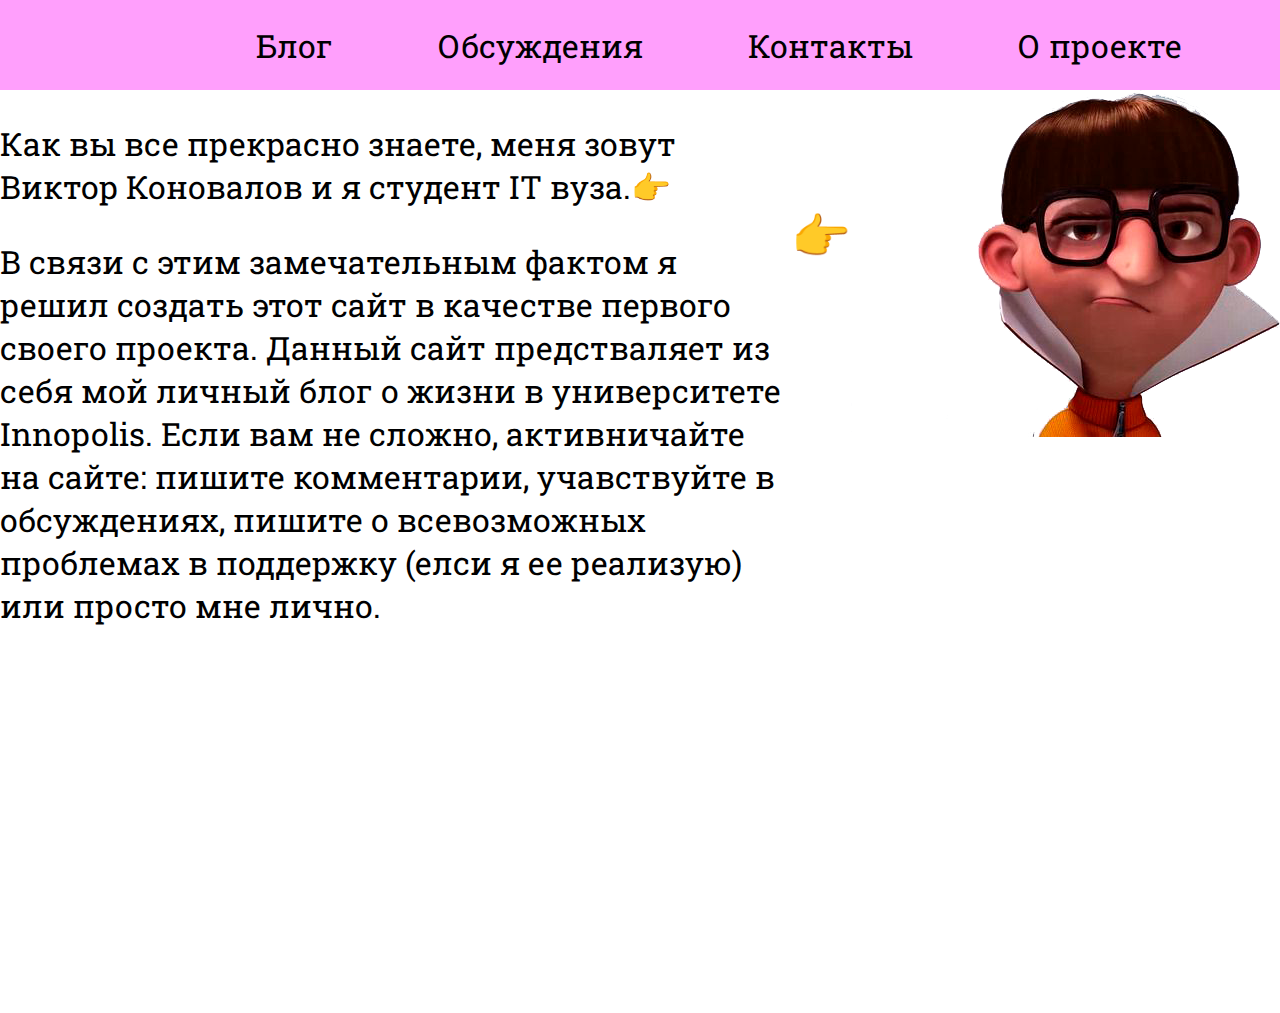
==== about_project.html @ 08a4a2f0 "commit" ====
<!DOCTYPE html>
<html lang="ru">
<head>
    <meta charset="UTF-8">
    <meta name="viewport" content="width=device-width, initial-scale=1.0">
    <title>AboutProject</title>
    <link rel="stylesheet" href="styles/about_project.css">
</head>
<body>
    <main class="main-box">
        <nav class = "menu">
            <div class = "flex-element-logo">
            </div>
            <div class = "flex-element-blog">
                <a href="#blog">Блог</a>
            </div>
            <div class = "flex-element-discusion">
                <a href="#discusion">Обсуждения</a>
            </div>
            <div class = "flex-element-contacts">
                <a href="#contacts">Контакты</a>
            </div>
            <div class = "flex-element-aboutProject">
                <a href="about_project.html">О проекте</a>
            </div>
        </nav>
        <div class="content">
            <div class="left-part">
                <p class="first-p">Как вы все прекрасно знаете, меня зовут Виктор Коновалов и я студент IT вуза.</p>
                <p>В связи с этим замечательным фактом я решил создать этот сайт в качестве первого своего проекта. Данный 
                    сайт предстваляет из себя мой личный блог о жизни в университете Innopolis. Если вам не сложно, активничайте на 
                    сайте: пишите комментарии, учавствуйте в обсуждениях, пишите о всевозможных проблемах в поддержку (елси я ее
                     реализую) или просто мне лично. 
                </p>
            </div>
            <div class="middle-part">
                👉
            </div>
            <div class="right-part">
                <img class="my-image" src="images/Слой 0.png" alt="0">
            </div>
        </div>  
    </main>
</body>
</html>
---- styles/about_project.css ----
a{
    font-family: inherit;
    text-decoration: none;
    color: inherit;
}
html{
    height: 100%;
}

body{
    margin: 0;
    font-family: "Roboto";
    height: 100%;
}


.main-box a{
    font-weight: 100;
    font-size: 2rem;
}


.main-box{
    min-height: 100vh;
    font: inherit;
    display: grid;
    grid-template-rows: 10% auto;
}


.menu {
    background-color: #FF9FFC;
    display: flex;
    justify-content: center;
    gap: 0.5vw;
    align-items: center;
    flex: 0 0 10%;
}

.flex-element-logo{
    flex: 0 0 19.5%;
    
}

.flex-element-blog{
    flex-grow: 1;
}

.flex-element-discusion{
    flex-grow: 1;
}

.flex-element-contacts{
    flex-grow: 1;
}

.flex-element-aboutProject{
    flex-grow: 1;
}

.first-p::after{
    content: '👉';
}

/* .first-p{
    display: ;
} */

.content{
    display: flex;
}

.right-part{
    flex: 0 0 15%;
}

.left-part{
    font-size: 2rem;
}

.middle-part{
    flex: 0 0 auto;
    font-size: 300%;
    transform: translateY(14%);
}





@font-face {
    font-family: "Roboto";
    src: url(../fonts/ROBOTOSLAB-REGULAR.TTF
    )format("truetype");
    font-weight: 400;
    font-style: normal;
    font-display: swap;
}


@font-face {
    font-family: "Lobster";
    src: url(../fonts/Lobster-Regular.ttf
    )format("truetype");
    font-weight: 400;
    font-style: normal;
    font-display: swap;
}
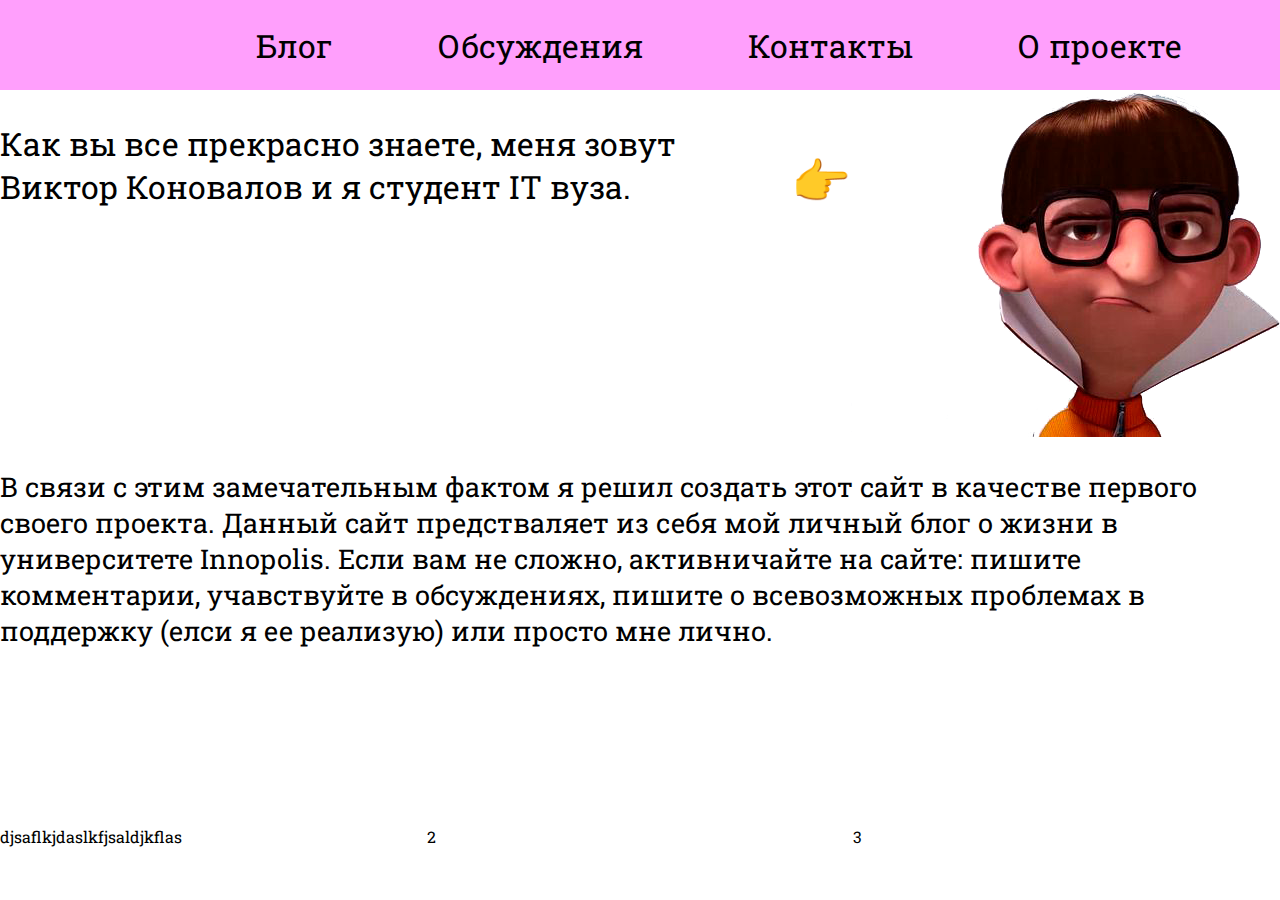
==== commit 71dfb72f: "add bottom menu and fix position of elements" ====
--- a/about_project.html
+++ b/about_project.html
@@ -27,11 +27,6 @@
         <div class="content">
             <div class="left-part">
                 <p class="first-p">Как вы все прекрасно знаете, меня зовут Виктор Коновалов и я студент IT вуза.</p>
-                <p>В связи с этим замечательным фактом я решил создать этот сайт в качестве первого своего проекта. Данный 
-                    сайт предстваляет из себя мой личный блог о жизни в университете Innopolis. Если вам не сложно, активничайте на 
-                    сайте: пишите комментарии, учавствуйте в обсуждениях, пишите о всевозможных проблемах в поддержку (елси я ее
-                     реализую) или просто мне лично. 
-                </p>
             </div>
             <div class="middle-part">
                 👉
@@ -40,6 +35,28 @@
                 <img class="my-image" src="images/Слой 0.png" alt="0">
             </div>
         </div>  
+        <p style="font-size: 1.7rem; margin: 0;">В связи с этим замечательным фактом я решил создать этот сайт в качестве первого своего проекта. Данный 
+            сайт предстваляет из себя мой личный блог о жизни в университете Innopolis. Если вам не сложно, активничайте на 
+            сайте: пишите комментарии, учавствуйте в обсуждениях, пишите о всевозможных проблемах в поддержку (елси я ее
+             реализую) или просто мне лично. 
+        </p>
+        <div class="social-media-bottom">
+            <div class="soc-med-tg">
+                <p>
+                    djsaflkjdaslkfjsaldjkflas
+                </p>
+            </div>
+            <div class="soc-med-git">
+                <p>
+                    2
+                </p>
+            </div>
+            <div class="soc-med-mail">
+                <p>
+                3
+                </p>
+            </div>
+        </div>
     </main>
 </body>
 </html>--- a/styles/about_project.css
+++ b/styles/about_project.css
@@ -24,7 +24,7 @@
     min-height: 100vh;
     font: inherit;
     display: grid;
-    grid-template-rows: 10% auto;
+    grid-template-rows: 10% 42% auto 10%;
 }
 
 
@@ -58,9 +58,6 @@
     flex-grow: 1;
 }
 
-.first-p::after{
-    content: '👉';
-}
 
 /* .first-p{
     display: ;
@@ -68,21 +65,44 @@
 
 .content{
     display: flex;
+    max-height: fit-content;
 }
 
 .right-part{
     flex: 0 0 15%;
+    max-height: fit-content;
 }
 
 .left-part{
     font-size: 2rem;
+    max-height: fit-content;
 }
 
 .middle-part{
     flex: 0 0 auto;
     font-size: 300%;
-    transform: translateY(14%);
+    transform: translateY(92%);
+    max-height: fit-content;
 }
+
+.social-media-bottom{
+    display: flex;
+    flex-wrap: nowrap;
+    justify-content: center;
+}
+
+.soc-med-git{
+    flex: 1 0 0;
+}
+
+.soc-med-tg{
+    flex: 1 0 0;
+}
+
+.soc-med-mail{
+    flex: 1 0 0;
+}
+
 
 
 
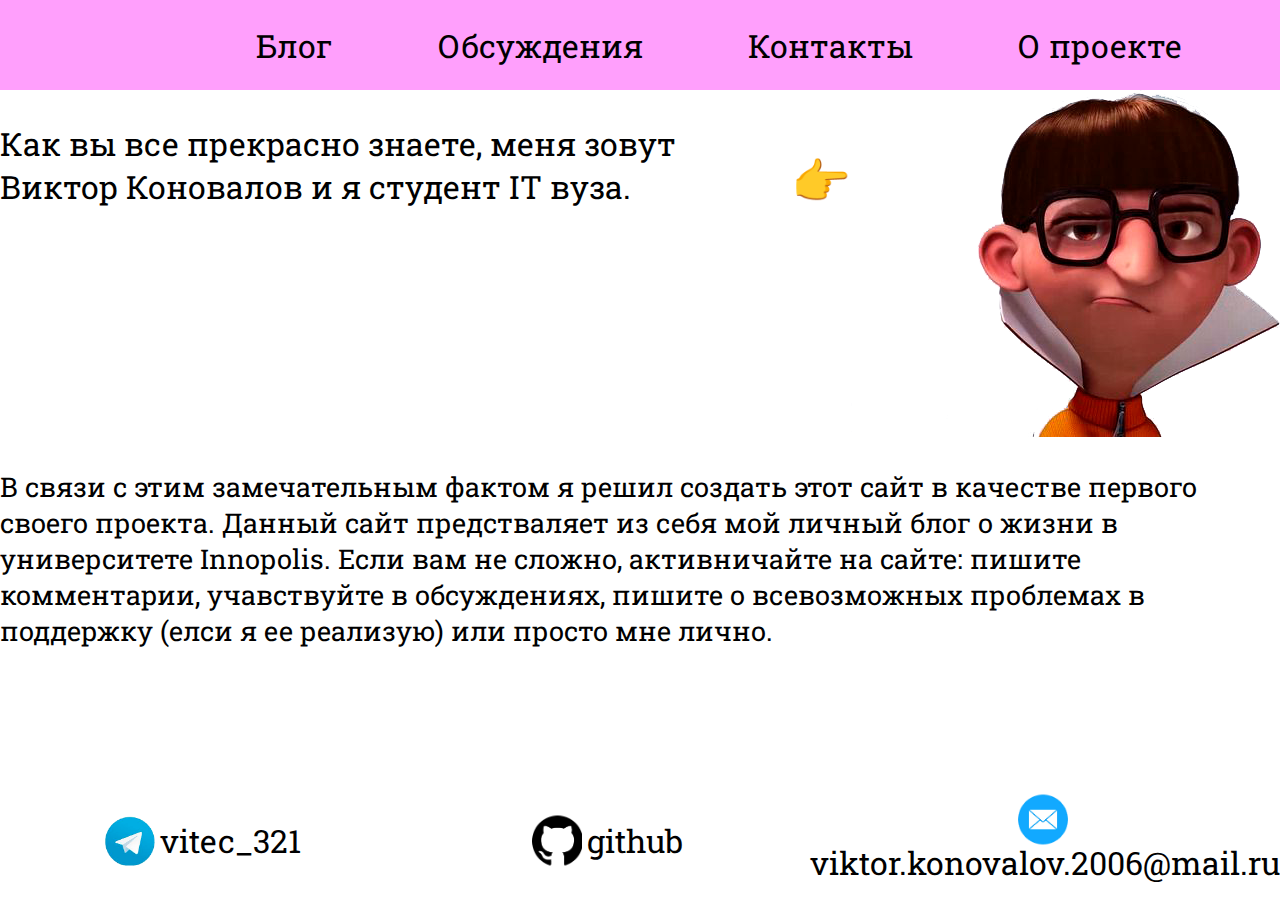
==== commit 443b3ad3: "full bottom menu is ready" ====
--- a/about_project.html
+++ b/about_project.html
@@ -42,19 +42,23 @@
         </p>
         <div class="social-media-bottom">
             <div class="soc-med-tg">
-                <p>
-                    djsaflkjdaslkfjsaldjkflas
-                </p>
+                <center>
+                <a style="max-width: fit-content;" href="https://t.me/vitec_321">
+                    <div class="tg" style="max-width: fit-content;">vitec_321</div>
+                </a>
+                </center>
             </div>
             <div class="soc-med-git">
-                <p>
-                    2
-                </p>
+                <center>
+                    <a style="max-width: fit-content;" href="https://github.com/fenton512">
+                        <div class="git" style="max-width: fit-content;">github</div>
+                    </a>
+                </center>
             </div>
             <div class="soc-med-mail">
-                <p>
-                3
-                </p>
+                <center>        
+                    <div class="mail" style="max-width: fit-content; font-size: 2rem;">viktor.konovalov.2006@mail.ru</div>
+               </center>
             </div>
         </div>
     </main>
--- a/styles/about_project.css
+++ b/styles/about_project.css
@@ -24,7 +24,7 @@
     min-height: 100vh;
     font: inherit;
     display: grid;
-    grid-template-rows: 10% 42% auto 10%;
+    grid-template-rows: 10% 42% auto 15%;
 }
 
 
@@ -89,20 +89,66 @@
     display: flex;
     flex-wrap: nowrap;
     justify-content: center;
+    align-items: center;
 }
 
 .soc-med-git{
     flex: 1 0 0;
+    text-align: center;
+    
 }
 
 .soc-med-tg{
     flex: 1 0 0;
+    text-align: center;
 }
 
 .soc-med-mail{
     flex: 1 0 0;
+    text-align: center;
 }
 
+.soc-med-tg center > *{
+    display: inline-block;
+    width: fit-content;
+    max-height: fit-content;
+}
+
+.social-media-bottom a:hover{
+    color: wheat;
+}
+
+.tg::before{
+    content: '';
+    background-size: cover;
+    background-image: url(../images/123.png);
+    width: 50px;
+    height: 50px;
+    display: inline-block;
+    transform: translateY(25%);
+    margin-right: 5px;
+}
+
+.mail::before{
+    content: '';
+    background-size: cover;
+    background-image: url(../images/mail.png);
+    width: 50px;
+    height: 50px;
+    display: inline-block;
+    transform: translateY(25%);
+    margin-right: 5px;
+}
+.git::before{
+    content: '';
+    background-size: cover;
+    background-image: url(../images/github.png);
+    width: 50px;
+    height: 50px;
+    display: inline-block;
+    transform: translateY(25%);
+    margin-right: 5px;
+}
 
 
 
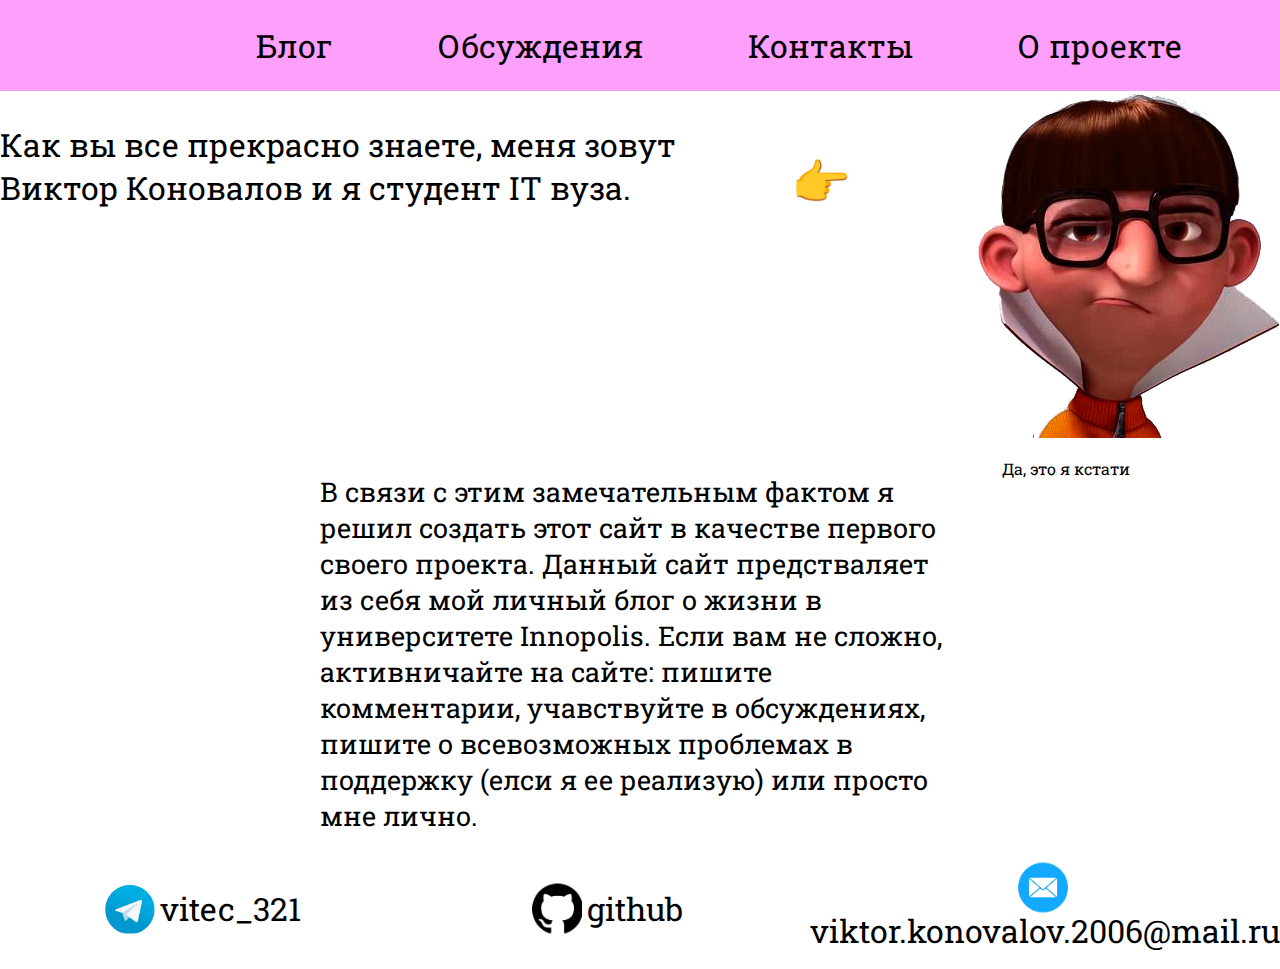
==== commit 5fd23009: "some fix with main text" ====
--- a/about_project.html
+++ b/about_project.html
@@ -33,9 +33,10 @@
             </div>
             <div class="right-part">
                 <img class="my-image" src="images/Слой 0.png" alt="0">
+                <p style="text-align: center;">Да, это я кстати</p>
             </div>
         </div>  
-        <p style="font-size: 1.7rem; margin: 0;">В связи с этим замечательным фактом я решил создать этот сайт в качестве первого своего проекта. Данный 
+        <p class="main-text"> В связи с этим замечательным фактом я решил создать этот сайт в качестве первого своего проекта. Данный 
             сайт предстваляет из себя мой личный блог о жизни в университете Innopolis. Если вам не сложно, активничайте на 
             сайте: пишите комментарии, учавствуйте в обсуждениях, пишите о всевозможных проблемах в поддержку (елси я ее
              реализую) или просто мне лично. 
--- a/styles/about_project.css
+++ b/styles/about_project.css
@@ -66,6 +66,7 @@
 .content{
     display: flex;
     max-height: fit-content;
+    justify-content: center;
 }
 
 .right-part{
@@ -150,7 +151,11 @@
     margin-right: 5px;
 }
 
-
+.main-text{
+    font-size: 1.7rem;
+    margin: 0 auto;
+    max-width: 50%;
+}
 
 
 
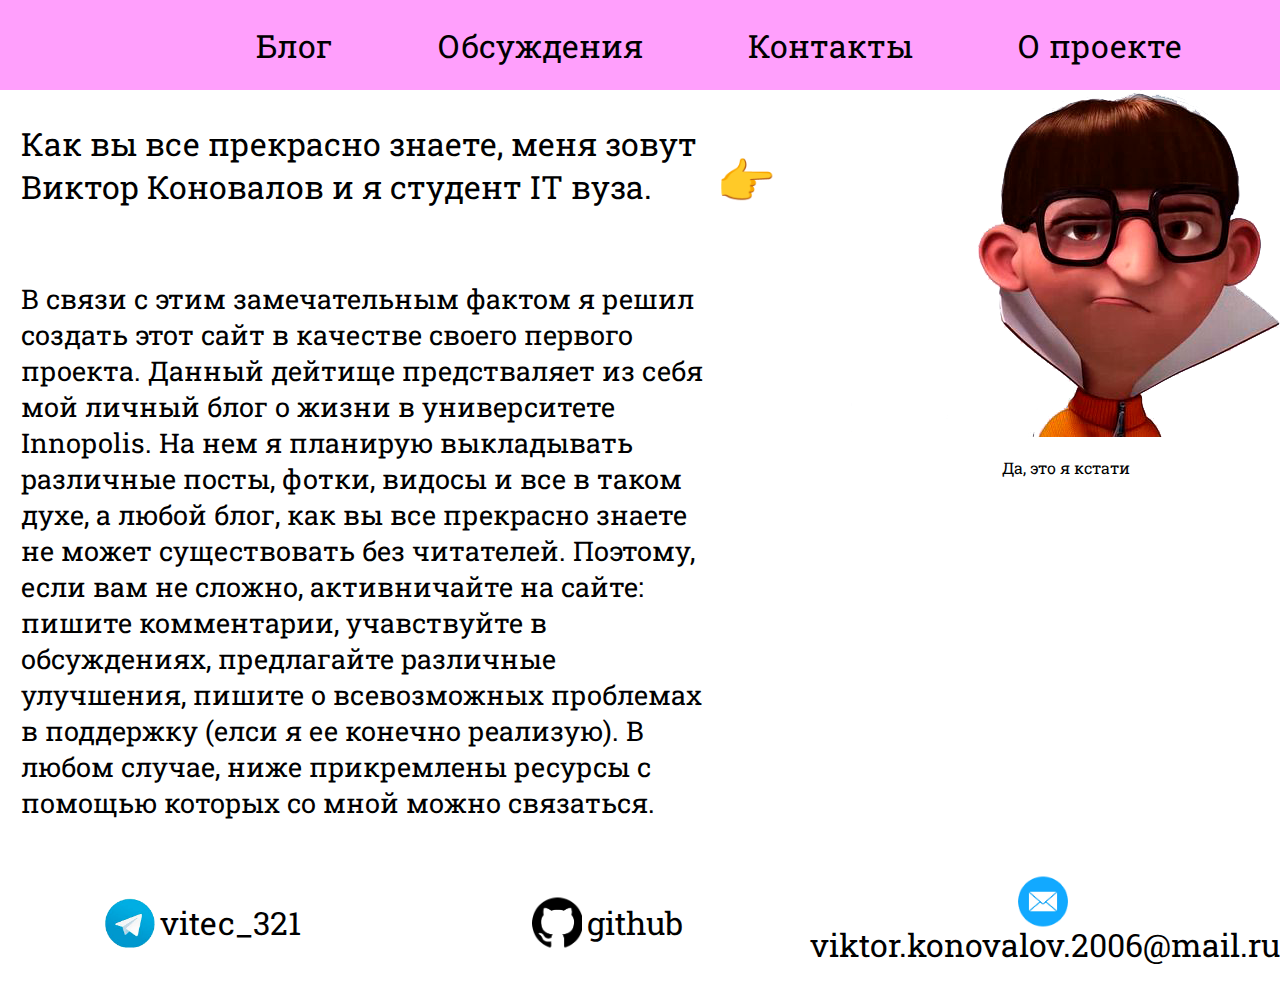
==== commit 0fd46ce9: "fixed width of main-text" ====
--- a/about_project.html
+++ b/about_project.html
@@ -27,6 +27,12 @@
         <div class="content">
             <div class="left-part">
                 <p class="first-p">Как вы все прекрасно знаете, меня зовут Виктор Коновалов и я студент IT вуза.</p>
+                <p class="main-text"> В связи с этим замечательным фактом я решил создать этот сайт в качестве своего первого проекта. Данный 
+                    дейтище предстваляет из себя мой личный блог о жизни в университете Innopolis. На нем я планирую выкладывать различные посты, фотки, видосы и все в таком духе, а любой блог,
+                    как вы все прекрасно знаете не может существовать без читателей. Поэтому, если вам не сложно, активничайте на 
+                    сайте: пишите комментарии, учавствуйте в обсуждениях, предлагайте различные улучшения, пишите о всевозможных проблемах в поддержку (елси я ее конечно 
+                    реализую). В любом случае, ниже прикремлены ресурсы с помощью которых со мной можно связаться. 
+                </p>
             </div>
             <div class="middle-part">
                 👉
@@ -36,11 +42,6 @@
                 <p style="text-align: center;">Да, это я кстати</p>
             </div>
         </div>  
-        <p class="main-text"> В связи с этим замечательным фактом я решил создать этот сайт в качестве первого своего проекта. Данный 
-            сайт предстваляет из себя мой личный блог о жизни в университете Innopolis. Если вам не сложно, активничайте на 
-            сайте: пишите комментарии, учавствуйте в обсуждениях, пишите о всевозможных проблемах в поддержку (елси я ее
-             реализую) или просто мне лично. 
-        </p>
         <div class="social-media-bottom">
             <div class="soc-med-tg">
                 <center>
--- a/styles/about_project.css
+++ b/styles/about_project.css
@@ -24,7 +24,7 @@
     min-height: 100vh;
     font: inherit;
     display: grid;
-    grid-template-rows: 10% 42% auto 15%;
+    grid-template-rows: 10% auto 15%;
 }
 
 
@@ -59,10 +59,6 @@
 }
 
 
-/* .first-p{
-    display: ;
-} */
-
 .content{
     display: flex;
     max-height: fit-content;
@@ -70,17 +66,22 @@
 }
 
 .right-part{
-    flex: 0 0 15%;
+    flex: 1 0 15%;
     max-height: fit-content;
 }
 
 .left-part{
     font-size: 2rem;
     max-height: fit-content;
+    flex: 1 0 50%;
+}
+
+.left-part p{
+    margin-left: 3%;
 }
 
 .middle-part{
-    flex: 0 0 auto;
+    flex: 1 0 auto;
     font-size: 300%;
     transform: translateY(92%);
     max-height: fit-content;
@@ -153,8 +154,8 @@
 
 .main-text{
     font-size: 1.7rem;
-    margin: 0 auto;
-    max-width: 50%;
+    margin-top: 10%;
+
 }
 
 
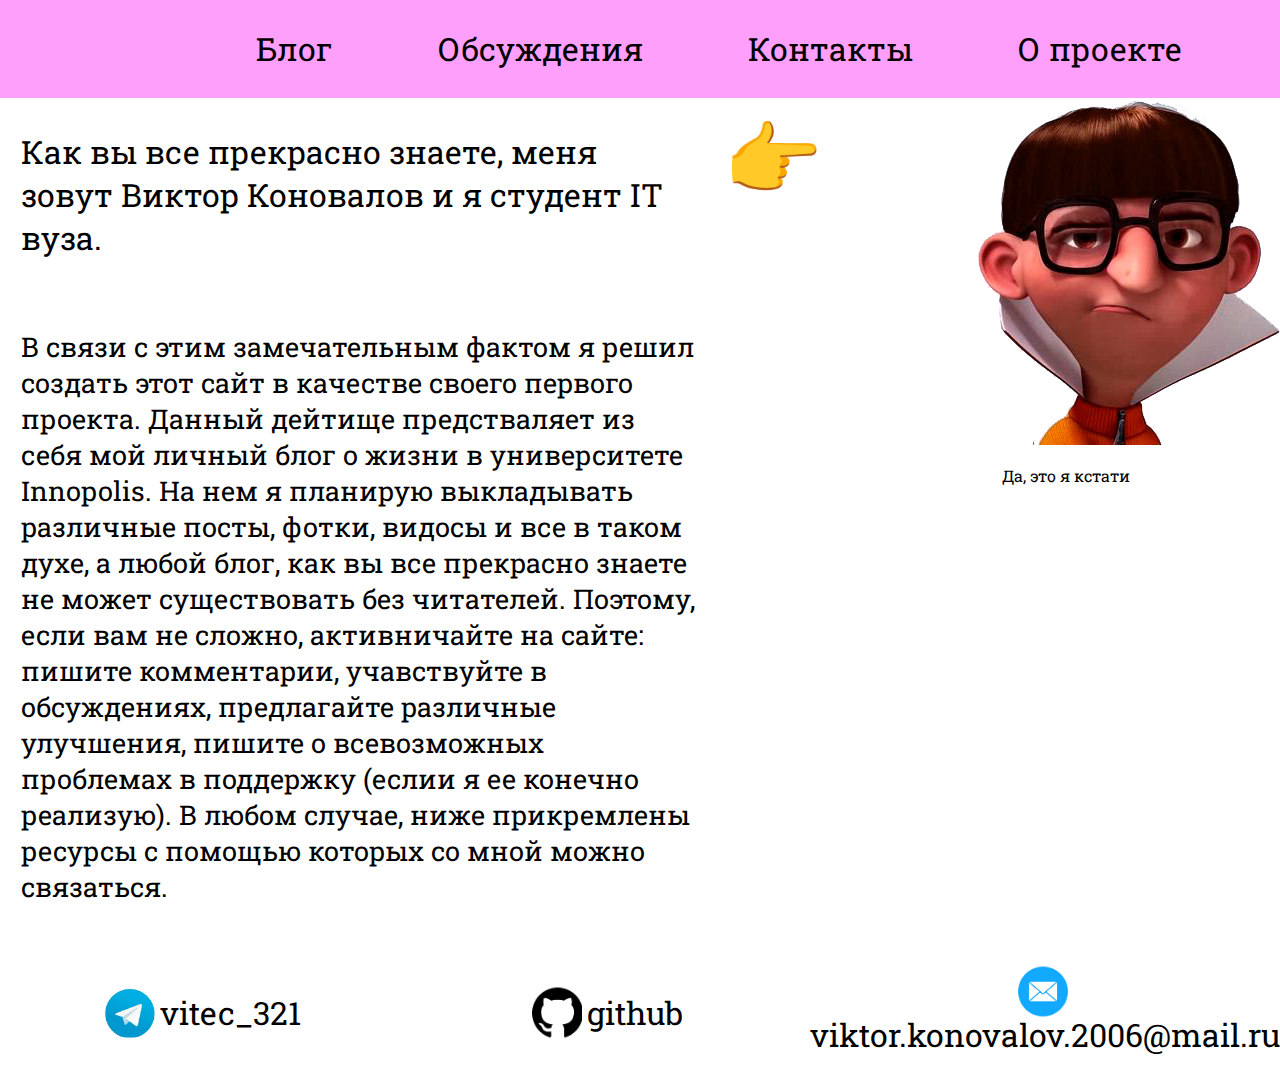
==== commit f02e34ba: "final" ====
--- a/about_project.html
+++ b/about_project.html
@@ -30,12 +30,14 @@
                 <p class="main-text"> В связи с этим замечательным фактом я решил создать этот сайт в качестве своего первого проекта. Данный 
                     дейтище предстваляет из себя мой личный блог о жизни в университете Innopolis. На нем я планирую выкладывать различные посты, фотки, видосы и все в таком духе, а любой блог,
                     как вы все прекрасно знаете не может существовать без читателей. Поэтому, если вам не сложно, активничайте на 
-                    сайте: пишите комментарии, учавствуйте в обсуждениях, предлагайте различные улучшения, пишите о всевозможных проблемах в поддержку (елси я ее конечно 
+                    сайте: пишите комментарии, учавствуйте в обсуждениях, предлагайте различные улучшения, пишите о всевозможных проблемах в поддержку (еслии я ее конечно 
                     реализую). В любом случае, ниже прикремлены ресурсы с помощью которых со мной можно связаться. 
                 </p>
             </div>
             <div class="middle-part">
-                👉
+                <center>
+                    👉
+                </center>
             </div>
             <div class="right-part">
                 <img class="my-image" src="images/Слой 0.png" alt="0">
--- a/styles/about_project.css
+++ b/styles/about_project.css
@@ -13,7 +13,7 @@
     height: 100%;
 }
 
-
+/* #region main-box*/
 .main-box a{
     font-weight: 100;
     font-size: 2rem;
@@ -27,7 +27,9 @@
     grid-template-rows: 10% auto 15%;
 }
 
+/* #endregion */
 
+/* #region upper-menu*/
 .menu {
     background-color: #FF9FFC;
     display: flex;
@@ -57,19 +59,26 @@
 .flex-element-aboutProject{
     flex-grow: 1;
 }
+/* #endregion*/
 
-
+/* #region content*/
 .content{
     display: flex;
     max-height: fit-content;
     justify-content: center;
 }
-
+/* #region right-part*/
 .right-part{
     flex: 1 0 15%;
     max-height: fit-content;
 }
+.main-text{
+    font-size: 1.7rem;
+    margin-top: 10%;
 
+}
+/* #endregion*/
+/* #region left-part*/
 .left-part{
     font-size: 2rem;
     max-height: fit-content;
@@ -79,14 +88,16 @@
 .left-part p{
     margin-left: 3%;
 }
-
+/* #endregion*/
 .middle-part{
     flex: 1 0 auto;
-    font-size: 300%;
-    transform: translateY(92%);
+    font-size: 500%;
+    transform: translateY(5%);
     max-height: fit-content;
 }
+/* #endregion content*/
 
+/*# region social-media*/
 .social-media-bottom{
     display: flex;
     flex-wrap: nowrap;
@@ -94,21 +105,34 @@
     align-items: center;
 }
 
+.social-media-bottom a:hover{
+    color: wheat;
+}
+/* #region git*/
 .soc-med-git{
     flex: 1 0 0;
     text-align: center;
     
 }
 
+.git::before{
+    content: '';
+    background-size: cover;
+    background-image: url(../images/github.png);
+    width: 50px;
+    height: 50px;
+    display: inline-block;
+    transform: translateY(25%);
+    margin-right: 5px;
+}
+/* #endregion*/
+
+/* #region tg*/
 .soc-med-tg{
     flex: 1 0 0;
     text-align: center;
 }
 
-.soc-med-mail{
-    flex: 1 0 0;
-    text-align: center;
-}
 
 .soc-med-tg center > *{
     display: inline-block;
@@ -116,9 +140,6 @@
     max-height: fit-content;
 }
 
-.social-media-bottom a:hover{
-    color: wheat;
-}
 
 .tg::before{
     content: '';
@@ -129,6 +150,13 @@
     display: inline-block;
     transform: translateY(25%);
     margin-right: 5px;
+}
+/* #endregion*/
+
+/* #region mail*/
+.soc-med-mail{
+    flex: 1 0 0;
+    text-align: center;
 }
 
 .mail::before{
@@ -141,23 +169,9 @@
     transform: translateY(25%);
     margin-right: 5px;
 }
-.git::before{
-    content: '';
-    background-size: cover;
-    background-image: url(../images/github.png);
-    width: 50px;
-    height: 50px;
-    display: inline-block;
-    transform: translateY(25%);
-    margin-right: 5px;
-}
+/* #endregion*/
 
-.main-text{
-    font-size: 1.7rem;
-    margin-top: 10%;
-
-}
-
+/* #endregion social-media*/
 
 
 @font-face {
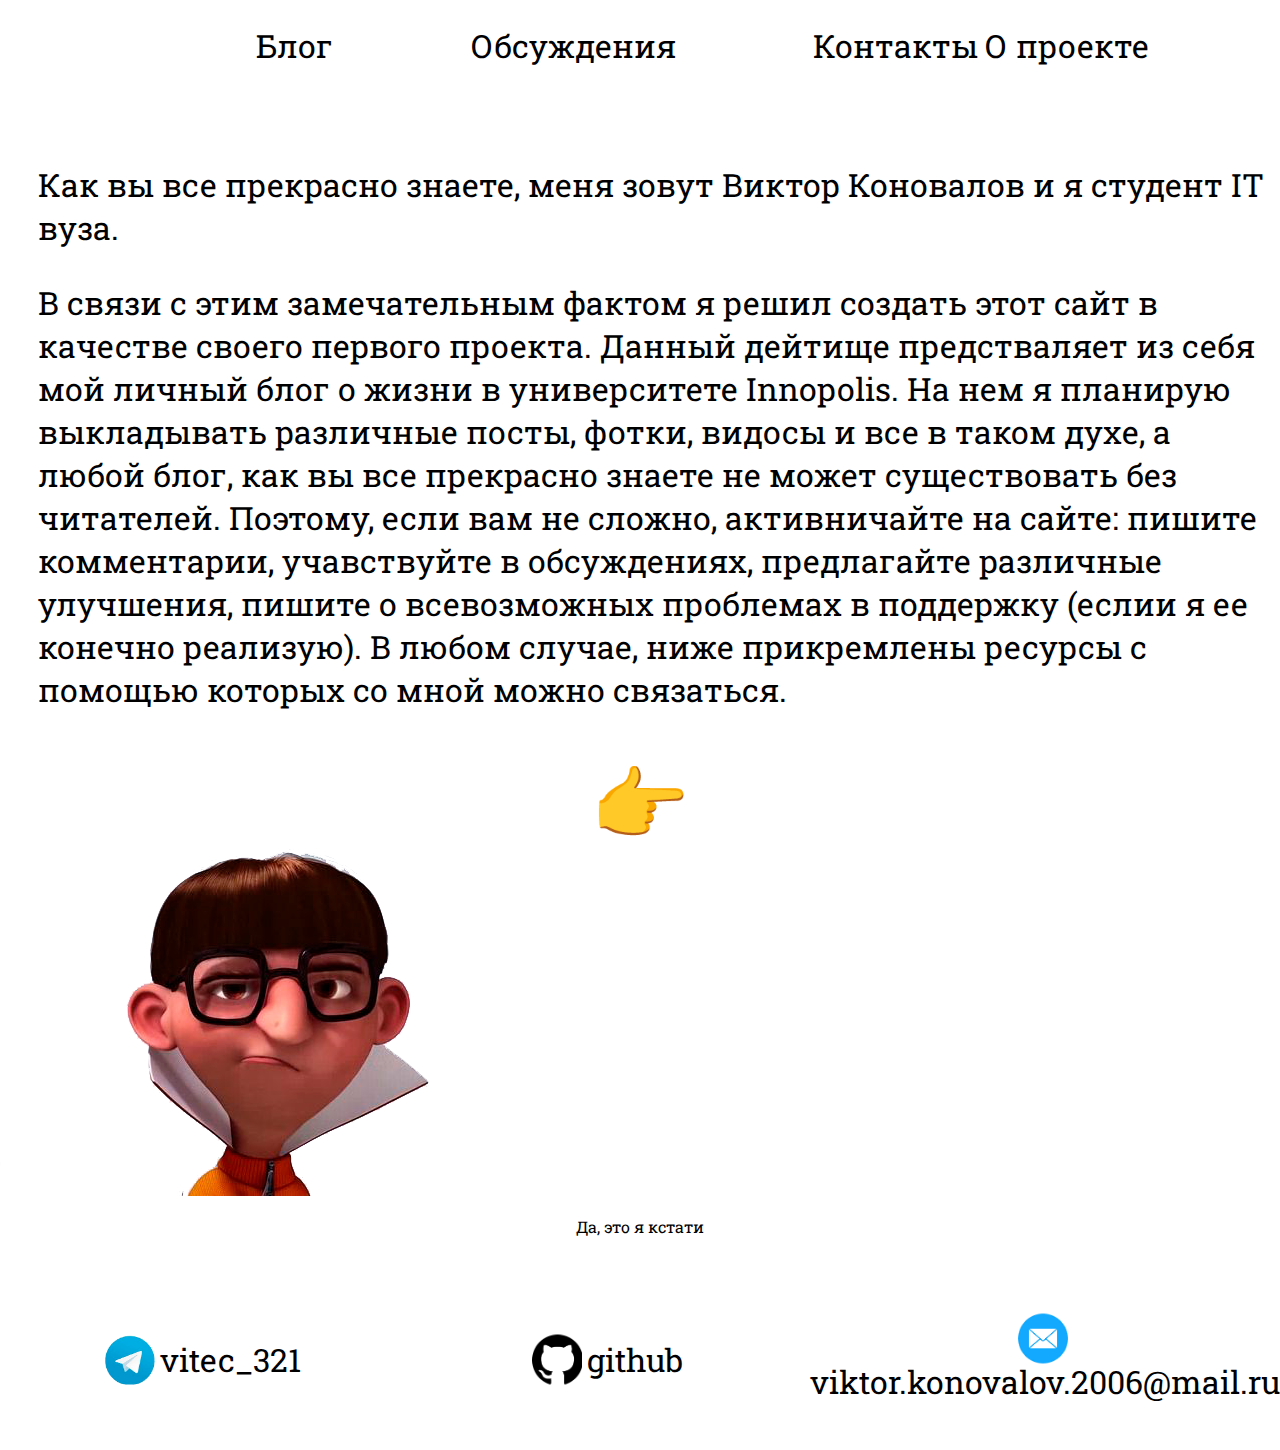
==== commit c144a645: "add animation for NO_BUTTON and fix arhitecture" ====
--- a/about_project.html
+++ b/about_project.html
@@ -4,6 +4,8 @@
     <meta charset="UTF-8">
     <meta name="viewport" content="width=device-width, initial-scale=1.0">
     <title>AboutProject</title>
+    <link rel="stylesheet" href="styles/general.css">
+    <link rel="stylesheet" href="styles/menu.css">
     <link rel="stylesheet" href="styles/about_project.css">
 </head>
 <body>
--- a/styles/general.css
+++ b/styles/general.css
@@ -0,0 +1,26 @@
+.hide {
+    display: none;
+}
+
+
+a{
+    font-family: inherit;
+    text-decoration: none;
+    color: inherit;
+}
+
+
+body{
+    margin: 0;
+    font-family: "Roboto";
+}
+
+
+@font-face {
+    font-family: "Roboto";
+    src: url(../fonts/ROBOTOSLAB-REGULAR.TTF
+    )format("truetype");
+    font-weight: 400;
+    font-style: normal;
+    font-display: swap;
+}--- a/styles/menu.css
+++ b/styles/menu.css
@@ -0,0 +1,65 @@
+.menu {
+    background-color: #ffffff;
+    display: flex;
+    justify-content: center;
+    gap: 0.5vw;
+    align-items: center;
+    height: 10vh;
+}
+
+.flex-element-logo{
+    flex: 0 0 19.5%;
+    display: flex;
+    max-height: 100%;
+    justify-content: space-between;
+}
+
+.logo-img{
+    object-fit: contain;
+    flex: 0 0 40%;
+    width: 40%;
+}
+
+.logo-text{
+    flex-grow: 1;
+    font-size: 220%;
+    margin: 3.78% 0 0 0 ;
+    font-weight: bold;
+    letter-spacing: 0.2em;
+    color:#4C1A4A;
+    line-height: 101%
+}
+
+.flex-element-blog{
+    flex-grow: 1;
+}
+
+.flex-element-discusion{
+    flex-grow: 1;
+}
+
+.flex-element-accaunt{
+    flex-grow: 1;
+}
+
+.flex-element-aboutProject{
+    flex-grow: 1;
+}
+
+.menu button,
+.flex-button {
+    background-color: #4C1A4A;
+    color: #fff;
+    font: inherit;
+    border-radius: 30px;
+    border: black;
+    width: 83%;
+    height: 7.5vh;
+    font-size: 197%;
+    cursor: pointer;
+}
+
+.menu button:hover,
+.flex-button:hover {
+    color: #ffa600;
+}--- a/styles/about_project.css
+++ b/styles/about_project.css
@@ -29,55 +29,7 @@
 
 /* #endregion */
 
-/* #region upper-menu*/
-.menu {
-    background-color: #FF9FFC;
-    display: flex;
-    justify-content: center;
-    gap: 0.5vw;
-    align-items: center;
-    flex: 0 0 10%;
-}
 
-.flex-element-logo{
-    flex: 0 0 19.5%;
-    
-}
-
-.flex-element-blog{
-    flex-grow: 1;
-}
-
-.flex-element-discusion{
-    flex-grow: 1;
-}
-
-.flex-element-contacts{
-    flex-grow: 1;
-}
-
-.flex-element-aboutProject{
-    flex-grow: 1;
-}
-/* #endregion*/
-
-/* #region content*/
-.content{
-    display: flex;
-    max-height: fit-content;
-    justify-content: center;
-}
-/* #region right-part*/
-.right-part{
-    flex: 1 0 15%;
-    max-height: fit-content;
-}
-.main-text{
-    font-size: 1.7rem;
-    margin-top: 10%;
-
-}
-/* #endregion*/
 /* #region left-part*/
 .left-part{
     font-size: 2rem;
